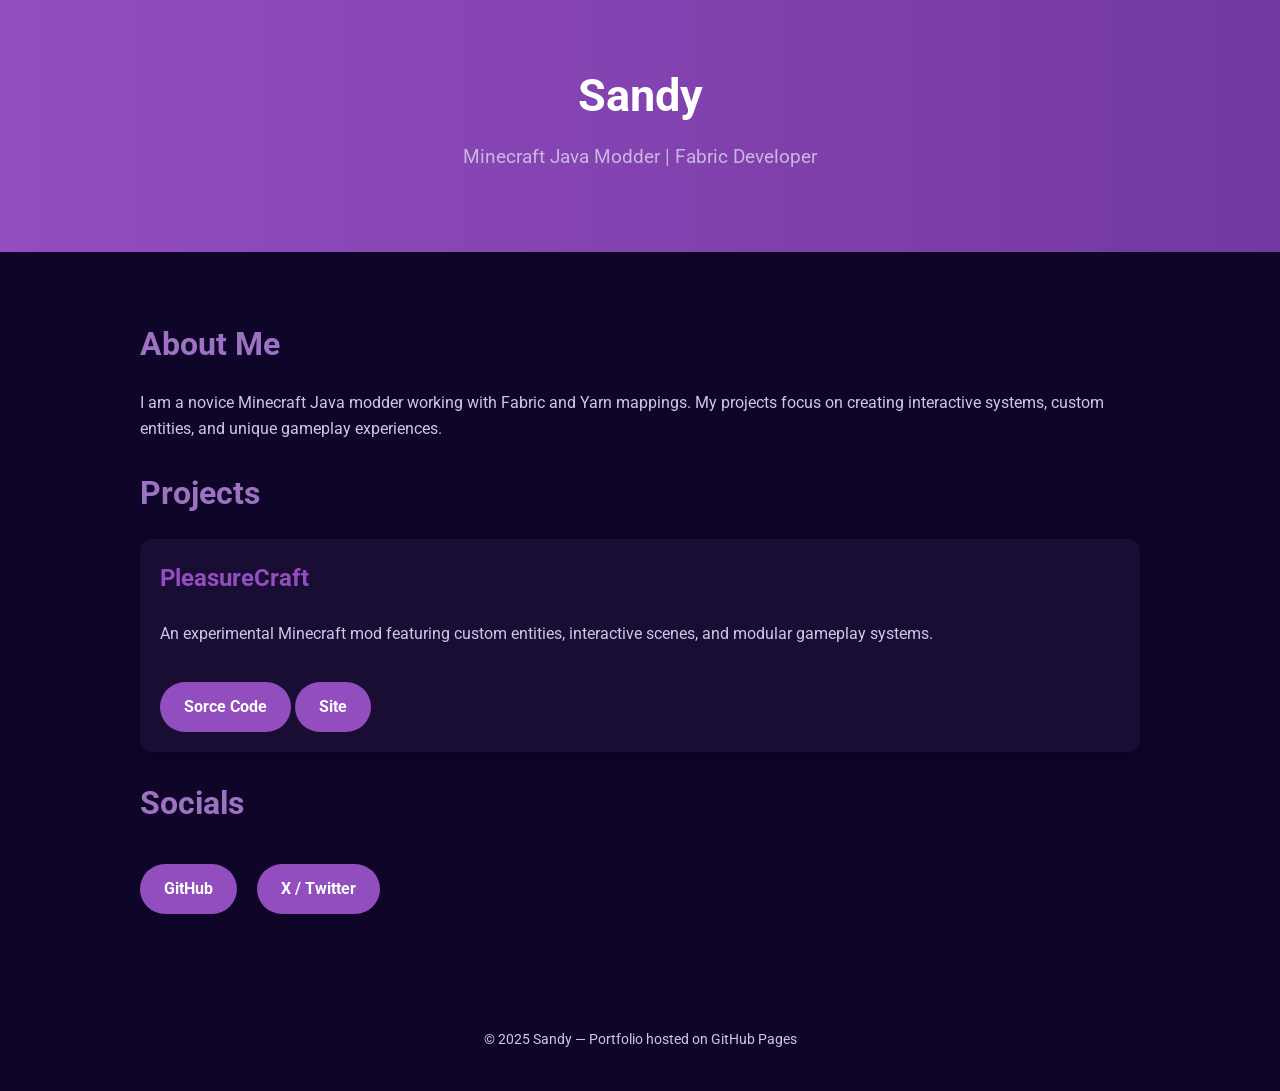
==== index.html @ fc666aee "Update and rename Index.html to index.html" ====
<!DOCTYPE html>
<html lang="en">
<head>
    <meta charset="UTF-8">
    <meta name="viewport" content="width=device-width, initial-scale=1.0">
    <title>Sandy's Portfolio</title>
    <link rel="stylesheet" href="styles/site.css">
    <link href="https://fonts.googleapis.com/css2?family=Roboto:wght@400;700&display=swap" rel="stylesheet">
    <link rel="icon" type="image/png" href="images/icon.png">
</head>
<body>
    <header>
        <h1>Sandy</h1>
        <p>Minecraft Java Modder | Fabric Developer</p>
    </header>

    <main>
        <section>
            <h2>About Me</h2>
            <p>
                I am a novice Minecraft Java modder working with Fabric and Yarn mappings. 
                My projects focus on creating interactive systems, custom entities, 
                and unique gameplay experiences.
            </p>
        </section>

        <section>
            <h2>Projects</h2>
            <div class="card-grid">
                <div class="card">
                    <h3>PleasureCraft</h3>
                    <p>
                        An experimental Minecraft mod featuring custom entities, 
                        interactive scenes, and modular gameplay systems.
                    </p>
                    <a href="https://github.com/sandyymandy/pleasurecraft" target="_blank" class="button">Sorce Code</a>
                    <a href="pleasurecraft.html" target="_blank" class="button">Site</a>
                </div>

            </div>
        </section>

        <section>
            <h2>Socials</h2>
            <div class="social-links">
                <a href="https://github.com/sandyymandy" target="_blank" class="button">GitHub</a>
                <a href="https://x.com/Sandymandynsfw" target="_blank" class="button">X / Twitter</a>
            </div>
        </section>
    </main>

    <footer>
        <p>© 2025 Sandy — Portfolio hosted on GitHub Pages</p>
    </footer>
</body>
</html>
---- styles/site.css ----
:root {
    --color-light: #9e72c3;
    --color-primary: #924dbf;
    --color-dark: #7338a0;
    --color-deep: #4a2574;
    --color-bg: #0f0529;
}

body {
    font-family: 'Roboto', sans-serif;
    margin: 0;
    padding: 0;
    background: var(--color-bg);
    color: #eaeaea;
    line-height: 1.6;
}

header {
    background: linear-gradient(to right, var(--color-primary), var(--color-dark));
    color: white;
    padding: 60px 20px;
    text-align: center;
}

h1 {
    font-size: 2.8em;
    margin: 0;
    font-weight: 700;
}

header p {
    margin-top: 10px;
    font-size: 1.2em;
    opacity: 0.9;
}

main {
    max-width: 1000px;
    margin: auto;
    padding: 40px 20px;
}

h2 {
    color: var(--color-light);
    margin-bottom: 20px;
    font-size: 2em;
    font-weight: 700;
}

p {
    color: #d1c4e9;
    margin-bottom: 20px;
}

.card-grid {
    display: grid;
    grid-template-columns: repeat(auto-fit, minmax(280px, 1fr));
    gap: 20px;
    margin-top: 20px;
}

.card {
    background: #1a0d33;
    padding: 20px;
    border-radius: 12px;
    box-shadow: 0 4px 12px rgba(0,0,0,0.3);
    transition: transform 0.2s ease, box-shadow 0.2s ease;
}

.card:hover {
    transform: translateY(-5px);
    box-shadow: 0 8px 20px rgba(0,0,0,0.4);
}

.card h3 {
    margin-top: 0;
    color: var(--color-primary);
    font-size: 1.5em;
}

.button {
    display: inline-block;
    margin-top: 15px;
    padding: 12px 24px;
    background: var(--color-primary);
    color: white;
    text-decoration: none;
    font-weight: bold;
    border-radius: 30px;
    transition: background 0.3s ease;
}

.button:hover {
    background: var(--color-dark);
}

.social-links {
    display: flex;
    gap: 20px;
    flex-wrap: wrap;
    text-align: center;

}

footer {
    text-align: center;
    padding: 20px;
    font-size: 0.9em;
    color: #aaa;
    margin-top: 40px;
}
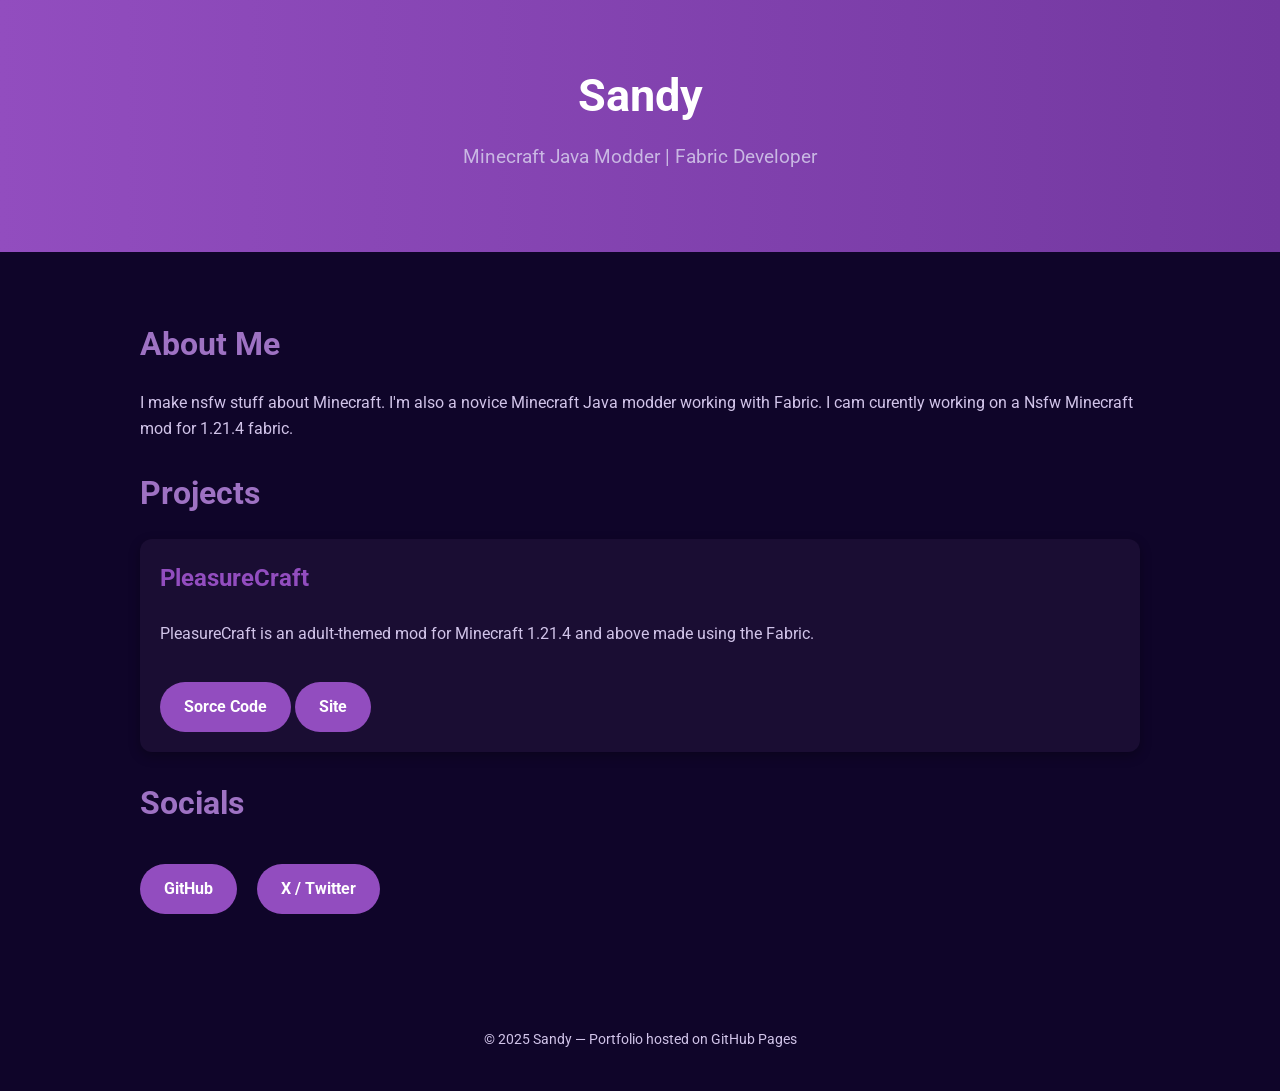
==== commit 0d461179: "Update index.html" ====
--- a/index.html
+++ b/index.html
@@ -18,9 +18,9 @@
         <section>
             <h2>About Me</h2>
             <p>
-                I am a novice Minecraft Java modder working with Fabric and Yarn mappings. 
-                My projects focus on creating interactive systems, custom entities, 
-                and unique gameplay experiences.
+                I make nsfw stuff about Minecraft. I'm also a novice Minecraft Java modder working with Fabric.
+                I cam curently working on a Nsfw Minecraft mod for 1.21.4 fabric.
+                
             </p>
         </section>
 
@@ -30,8 +30,7 @@
                 <div class="card">
                     <h3>PleasureCraft</h3>
                     <p>
-                        An experimental Minecraft mod featuring custom entities, 
-                        interactive scenes, and modular gameplay systems.
+                        PleasureCraft is an adult-themed mod for Minecraft 1.21.4 and above made using the Fabric.
                     </p>
                     <a href="https://github.com/sandyymandy/pleasurecraft" target="_blank" class="button">Sorce Code</a>
                     <a href="pleasurecraft.html" target="_blank" class="button">Site</a>
@@ -54,3 +53,4 @@
     </footer>
 </body>
 </html>
+
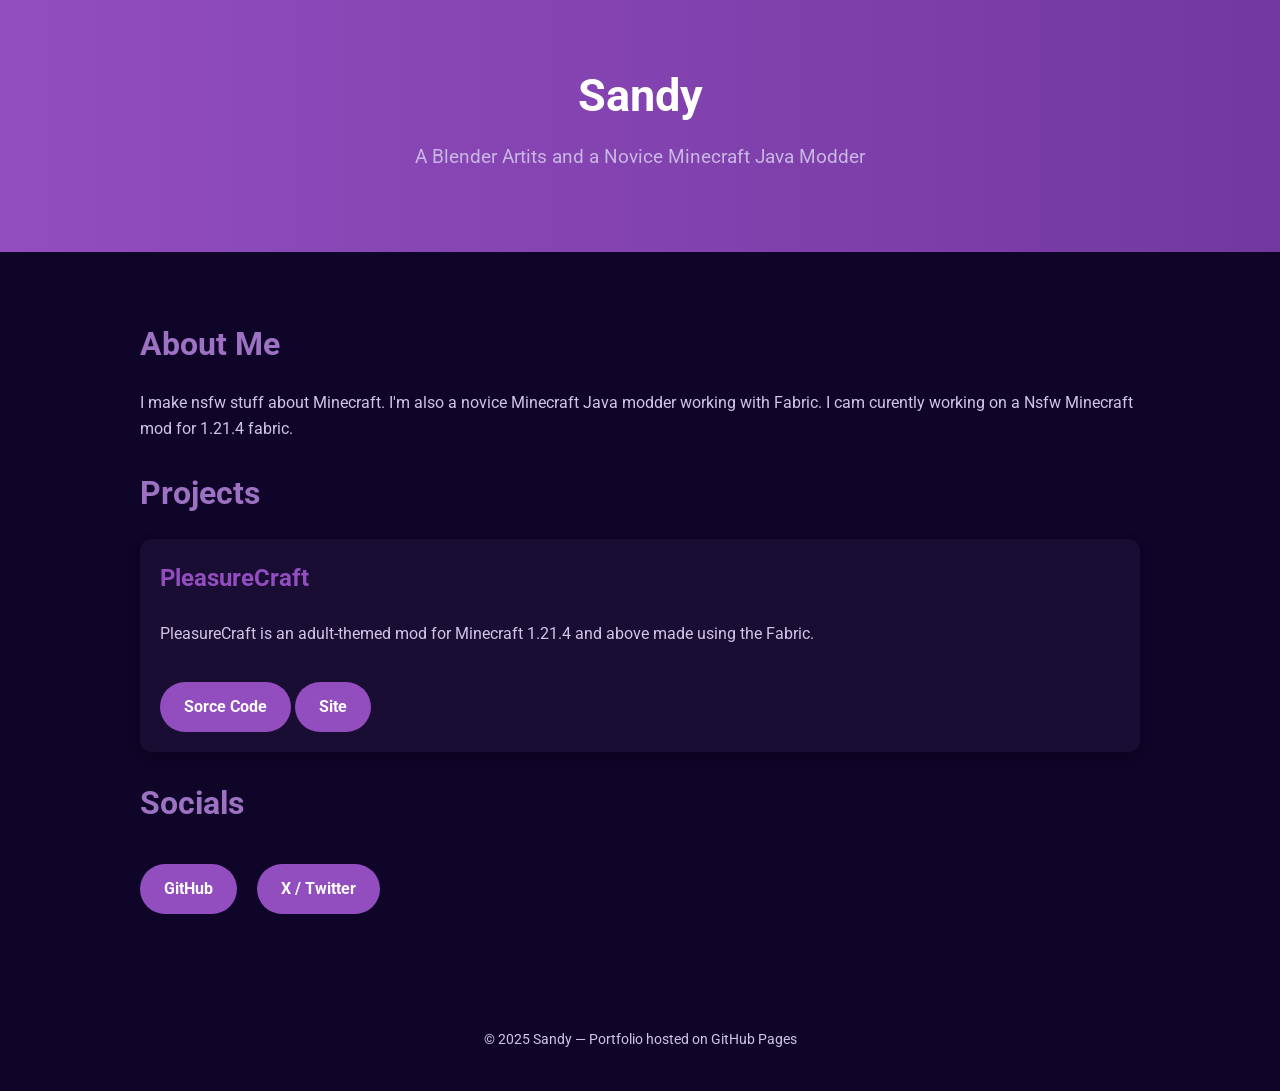
==== commit a8435f17: "Update index.html" ====
--- a/index.html
+++ b/index.html
@@ -11,7 +11,7 @@
 <body>
     <header>
         <h1>Sandy</h1>
-        <p>Minecraft Java Modder | Fabric Developer</p>
+        <p>A Blender Artits and a Novice Minecraft Java Modder</p>
     </header>
 
     <main>
@@ -54,3 +54,4 @@
 </body>
 </html>
 
+
